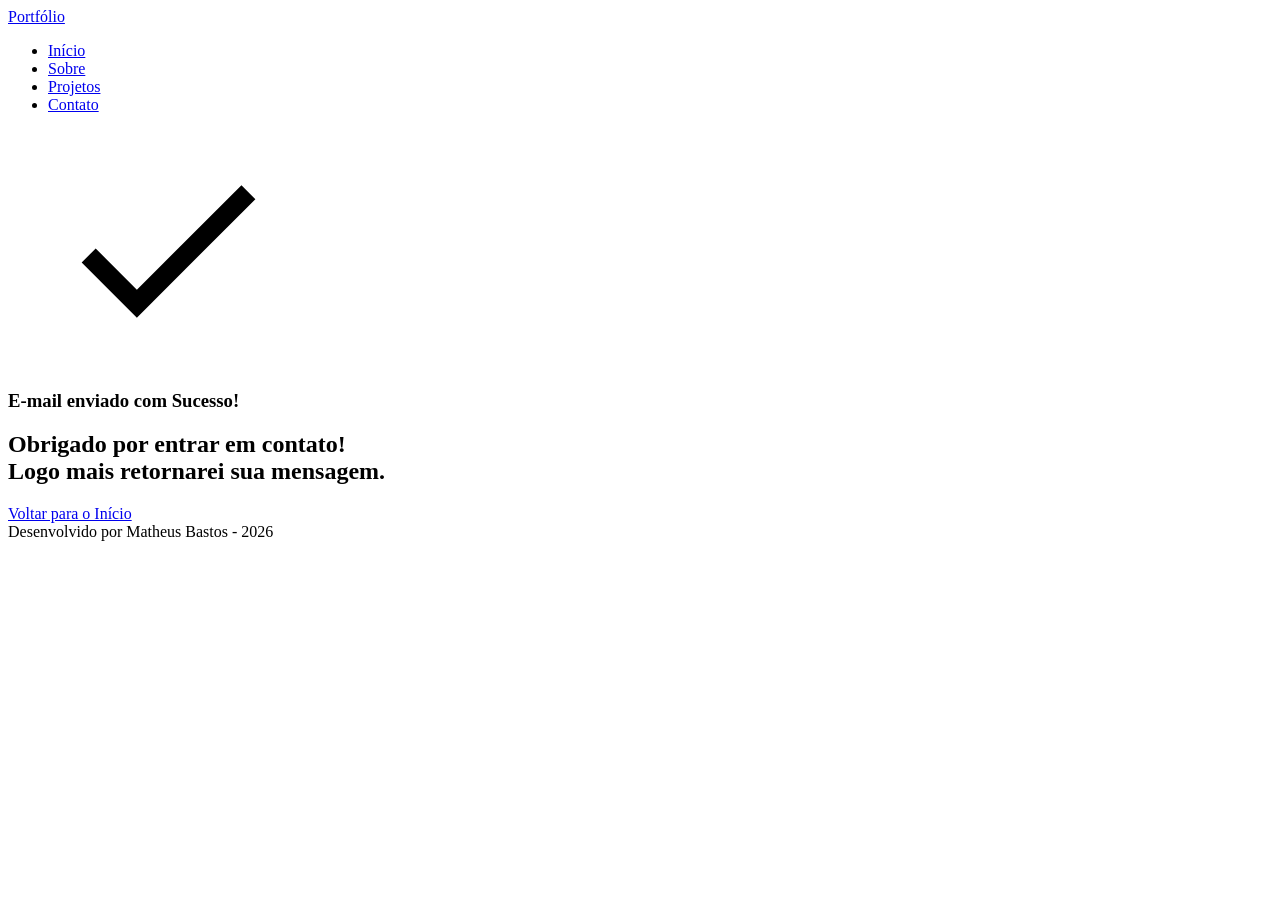
==== success.html @ c9abcc82 "✨ New Feature: Construção da página success e correção da página index" ====
<!DOCTYPE html>
<html lang="pt-br">
<head>
<meta charset="UTF-8">
  <meta name="viewport" content="width=device-width, initial-scale=1.0">
  <meta name="author" content="Matheus Bastos">
  <meta name ="description" content="Portfólio Pessoal do Matheus Bastos, 
                desenvolvedor Full Stack especializado em criar experiências 
                digitais incríveis. Conheça meus projetos e entre em contato.">
  <meta name="robots" content="index, follow">

  <link rel="icon" type="image/svg+xml" href="./assets/img/favicon.svg">

  <title>Portfólio do Matheus</title>
</head>

<body>

    <!-- Cabeçalho da Página (header) -->
    <header class="menu-container">
        <div class="menu-content">
            <a href="index.html" id="titulo">Portfólio</a>

            <nav>
                <ul class="menu-list">
                    <li><a href="index.html#hero">Início</a></li>
                    <li><a href="index.html#about">Sobre</a></li>
                    <li><a href="index.html#projects">Projetos</a></li>
                    <li><a href="index.html#contact">Contato</a></li>
                </ul>
            </nav>
        </div>
    </header>

    <!-- Seção Principal da Página (main) -->
    <main>
        
        <!-- Mensagem de Sucesso -->
        <section class="success-container">
            <article class="success-content">

                <figure class="success-icon">
                    <img src="./assets/img/success.svg" 
                        alt="Ilustração de sucesso" 
                        class="float-animation" width="20%"
                    >
                </figure>

                <h1>E-mail enviado com Sucesso!</h1>
                <h2>Obrigado por entrar em contato! <br> Logo mais retornarei sua mensagem.</h2>

                <a class="botao" href="index.html">Voltar para o Início</a>

            </article>
        </section>
        
    </main>

    <!-- Rodapé da Página (footer) -->
    <footer>
		  Desenvolvido por Matheus Bastos - 2026
    </footer>

</body>

</html>
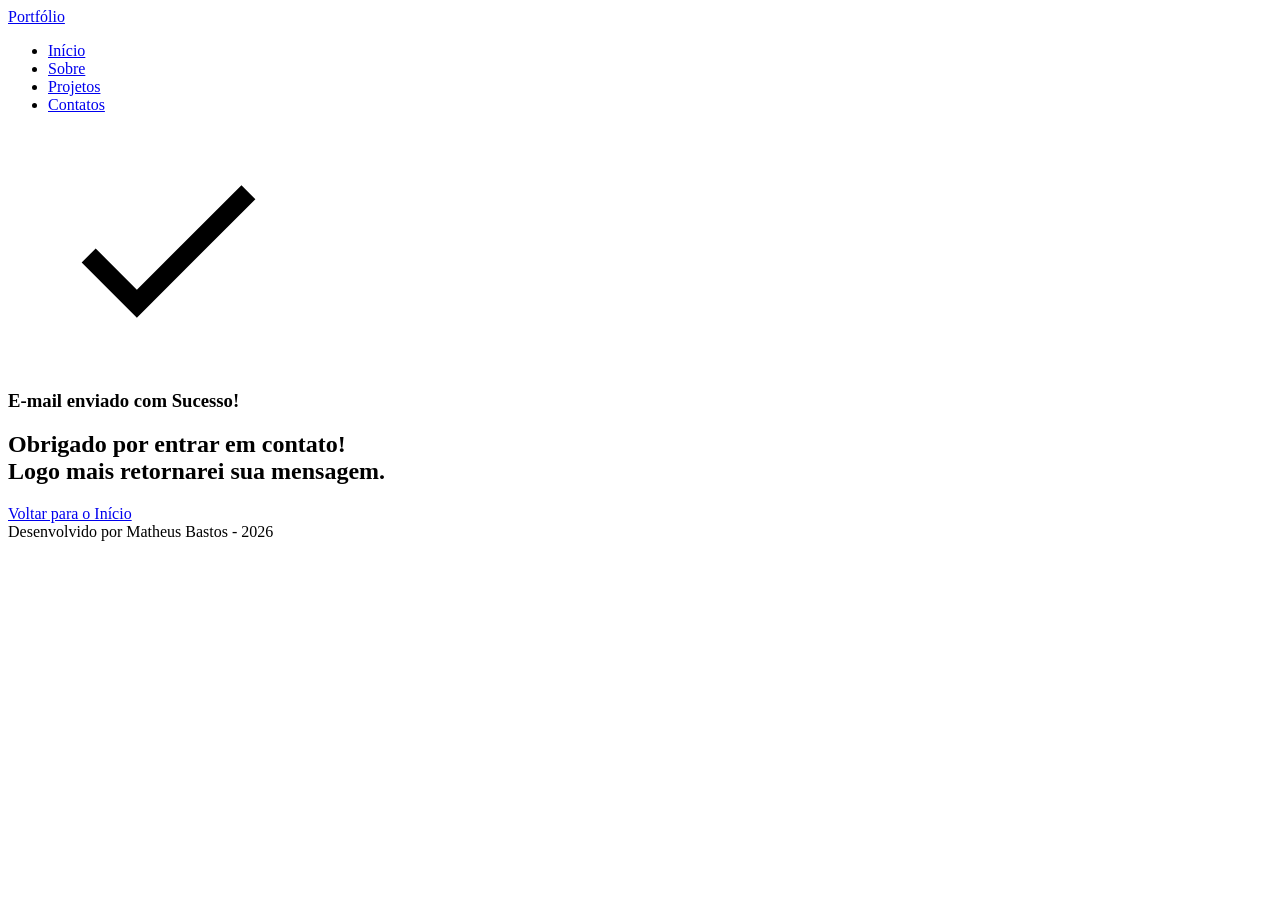
==== commit c2f45e7e: "✨ New Feature: Construção da página success" ====
--- a/success.html
+++ b/success.html
@@ -1,66 +1,65 @@
-<!DOCTYPE html>
+<!doctype html>
 <html lang="pt-br">
-<head>
-<meta charset="UTF-8">
-  <meta name="viewport" content="width=device-width, initial-scale=1.0">
-  <meta name="author" content="Matheus Bastos">
-  <meta name ="description" content="Portfólio Pessoal do Matheus Bastos, 
+  <head>
+    <meta charset="UTF-8" />
+    <meta name="viewport" content="width=device-width, initial-scale=1.0" />
+    <meta name="author" content="Matheus Bastos" />
+    <meta
+      name="description"
+      content="Portfólio Pessoal do Matheus Bastos, 
                 desenvolvedor Full Stack especializado em criar experiências 
-                digitais incríveis. Conheça meus projetos e entre em contato.">
-  <meta name="robots" content="index, follow">
+                digitais incríveis. Conheça meus projetos e entre em contato."
+    />
+    <meta name="robots" content="index, follow" />
 
-  <link rel="icon" type="image/svg+xml" href="./assets/img/favicon.svg">
+    <link rel="icon" type="image/svg+xml" href="./assets/img/favicon.svg" />
 
-  <title>Portfólio do Matheus</title>
-</head>
+    <title>Portfólio do Matheus</title>
+  </head>
 
-<body>
-
+  <body>
     <!-- Cabeçalho da Página (header) -->
     <header class="menu-container">
-        <div class="menu-content">
-            <a href="index.html" id="titulo">Portfólio</a>
+      <div class="menu-content">
+        <a href="index.html" id="titulo">Portfólio</a>
 
-            <nav>
-                <ul class="menu-list">
-                    <li><a href="index.html#hero">Início</a></li>
-                    <li><a href="index.html#about">Sobre</a></li>
-                    <li><a href="index.html#projects">Projetos</a></li>
-                    <li><a href="index.html#contact">Contato</a></li>
-                </ul>
-            </nav>
-        </div>
+        <nav>
+          <ul class="menu-list">
+            <li><a href="index.html#hero">Início</a></li>
+            <li><a href="index.html#about">Sobre</a></li>
+            <li><a href="index.html#projects">Projetos</a></li>
+            <li><a href="index.html#contact">Contatos</a></li>
+          </ul>
+        </nav>
+      </div>
     </header>
 
     <!-- Seção Principal da Página (main) -->
     <main>
-        
-        <!-- Mensagem de Sucesso -->
-        <section class="success-container">
-            <article class="success-content">
+      <!-- Mensagem de Sucesso -->
+      <section class="success-container">
+        <article class="success-content">
+          <figure class="success-icon">
+            <img
+              src="./assets/img/success.svg"
+              alt="Ilustração de sucesso"
+              class="float-animation"
+              width="20%"
+            />
+          </figure>
 
-                <figure class="success-icon">
-                    <img src="./assets/img/success.svg" 
-                        alt="Ilustração de sucesso" 
-                        class="float-animation" width="20%"
-                    >
-                </figure>
+          <h1>E-mail enviado com Sucesso!</h1>
+          <h2>
+            Obrigado por entrar em contato! <br />
+            Logo mais retornarei sua mensagem.
+          </h2>
 
-                <h1>E-mail enviado com Sucesso!</h1>
-                <h2>Obrigado por entrar em contato! <br> Logo mais retornarei sua mensagem.</h2>
-
-                <a class="botao" href="index.html">Voltar para o Início</a>
-
-            </article>
-        </section>
-        
+          <a class="botao" href="index.html">Voltar para o Início</a>
+        </article>
+      </section>
     </main>
 
     <!-- Rodapé da Página (footer) -->
-    <footer>
-		  Desenvolvido por Matheus Bastos - 2026
-    </footer>
-
-</body>
-
-</html>+    <footer>Desenvolvido por Matheus Bastos - 2026</footer>
+  </body>
+</html>
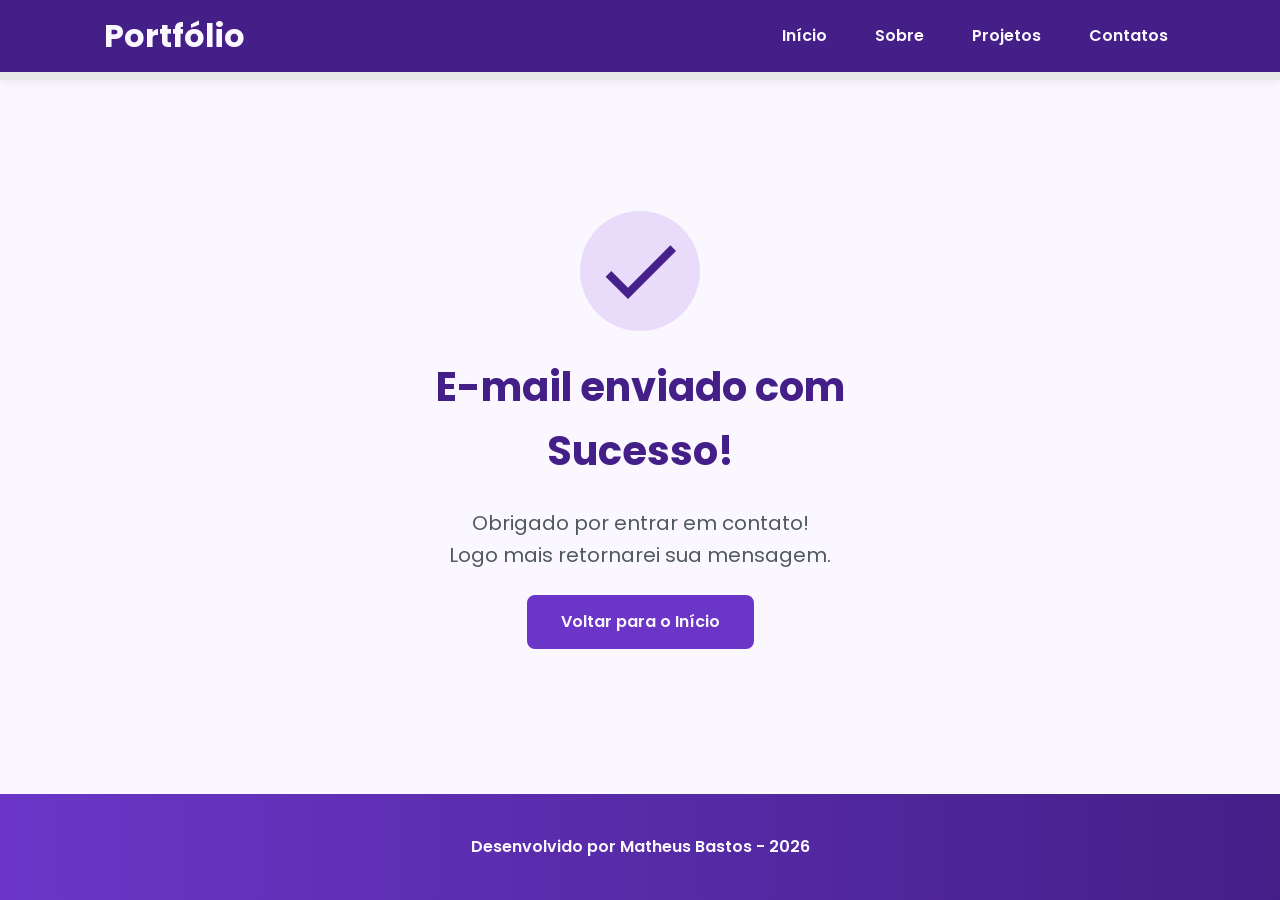
==== commit 70ef576c: "✨ New Feature: Construção da folha de estilos style.css" ====
--- a/success.html
+++ b/success.html
@@ -1,6 +1,16 @@
 <!doctype html>
 <html lang="pt-br">
   <head>
+    <!-- Fontes do Google -->
+    <link rel="preconnect" href="https://fonts.googleapis.com" />
+    <link rel="preconnect" href="https://fonts.gstatic.com" crossorigin />
+
+    <!-- Fonte do Google - Poppins -->
+    <link
+      href="https://fonts.googleapis.com/css2?family=Poppins&display=swap"
+      rel="stylesheet"
+    />
+
     <meta charset="UTF-8" />
     <meta name="viewport" content="width=device-width, initial-scale=1.0" />
     <meta name="author" content="Matheus Bastos" />
@@ -13,6 +23,9 @@
     <meta name="robots" content="index, follow" />
 
     <link rel="icon" type="image/svg+xml" href="./assets/img/favicon.svg" />
+
+    <!-- CSS principal da página -->
+    <link rel="stylesheet" href="./assets/css/style.css" />
 
     <title>Portfólio do Matheus</title>
   </head>
--- a/assets/css/style.css
+++ b/assets/css/style.css
@@ -0,0 +1,406 @@
+/* Reset do Navegador */
+* {
+  margin: 0;
+  padding: 0;
+  box-sizing: border-box;
+  font-family: 'Poppins', sans-serif;
+  font-weight: 400;
+  text-decoration: none;
+  outline: none;
+}    
+
+/* Variáveis */
+:root {
+    /* Paleta de Cores - Purple */
+    --purple-50: #f4eaff;
+    --purple-100: #e9dcfa;
+    --purple-200: #cdb3f0;
+    --purple-300: #b186e5;
+    --purple-400: #9460db;
+    --purple-500: #6b36c8;
+    --purple-600: #5b2ca0;
+    --purple-700: #4c2177;
+    --purple-800: #441f88;
+    --purple-900: #2a0e4d;
+    --purple-950: #1a0730;
+
+    /* Cores Neutras */
+    --gray-200: #e8e8e8;
+    --gray-400: #505861;
+    --black: #171717;
+    --white: #FAF7FF;
+
+    /* Cores de Estado */
+    --error: #e63946;
+
+    /* Sombras */
+    --shadow-sm: 0 0.25rem 0.5rem rgba(0, 0, 0, 0.05);
+    --shadow-md: 0 0.25rem 0.75rem rgba(107, 54, 200, 0.3);
+    --shadow-lg: 0 0.5rem 1.5rem rgba(107, 54, 200, 0.2);
+
+    /* Espaçamentos */
+    --spacing-xs: 0.5rem;
+    --spacing-sm: 1rem;
+    --spacing-md: 1.5rem;
+    --spacing-lg: 2rem;
+    --spacing-xl: 3rem;
+    --spacing-2xl: 4rem;
+
+    /* Tamanhos de Fonte */
+    --text-sm: 0.75rem;
+    --text-base: 1rem;
+    --text-lg: 1.25rem;
+    --text-xl: 1.5rem;
+    --text-2xl: 2rem;
+    --text-3xl: 2.5rem;
+
+    /* Border Radius */
+    --radius-sm: 0.25rem;
+    --radius-md: 0.5rem;
+    --radius-lg: 1rem;
+    --radius-xl: 2rem;
+    --radius-full: 50%;
+
+    /* Animação Padrão */
+    --transition-default: all 0.3s ease;
+}
+
+/* Configurações Básicas */
+
+html {
+  scroll-behavior: smooth;
+}
+
+body {
+  display: flex;
+  flex-direction: column;
+  min-height: 100vh;
+  background-color: var(--white);
+  line-height: 1.6;
+  color: var(--black);
+}
+
+main {
+  flex: 1;
+}
+
+/* Seções - Base Comum */
+
+.section-container {
+  max-width: 70rem;
+  margin: 0 auto;
+  padding: var(--spacing-xl) var(--spacing-md);
+  scroll-margin-top: 6rem;
+}
+
+/* Botões */
+
+.buttons-container {
+  display: flex;
+  gap: var(--spacing-sm);
+}
+
+.botao,
+.botao-outline {
+  display: inline-block;
+  padding: 0.75rem 2rem;
+  border: 0.15rem solid transparent;
+  border-radius: var(--radius-md);
+  font-size: var(--text-base);
+  font-weight: 600;
+  text-align: center;
+  cursor: pointer;
+  transition: var(--transition-default);
+}
+
+.botao {
+  border-color: var(--purple-500);
+  background-color: var(--purple-500);
+  color: var(--white);
+}
+
+.botao:hover {
+  border-color: var(--purple-800);
+  background-color: var(--purple-800);
+  box-shadow: var(--shadow-md);
+  transform: translateY(-0.25rem);
+}
+
+.botao-outline {
+  border-color: var(--purple-500);
+  background-color: transparent;
+  color: var(--purple-500);
+}
+
+.botao-outline:hover {
+  border-color: var(--purple-500);
+  background-color: var(--purple-500);
+  color: var(--white);
+  transform: translateY(-0.25rem);
+}
+
+/* Botões pequenos - Card Projetos */
+
+.botao.botao-sm,
+.botao-outline.botao-sm {
+  min-width: 6rem;
+  padding: 0.25rem var(--spacing-sm);
+  border-width: 0.125rem;
+  border-radius: 0.25rem;
+  font-size: var(--text-sm);
+}
+
+/* Seção Header - Cabeçalho e Menu */
+
+header {
+  position: sticky;
+  top: 0;
+  z-index: 1000;
+  width: 100%;
+  height: 5rem;
+  border-bottom: var(--spacing-xs) solid var(--gray-200);
+  box-shadow: var(--shadow-sm);
+  background-color: var(--purple-800);
+}
+
+header a {
+  font-weight: 600;
+  color: var(--white);
+  transition: color 0.3s ease;
+}
+
+header a:hover {
+  color: var(--purple-100);
+}
+
+#titulo {
+  font-size: var(--text-2xl);
+  font-weight: 700;
+}
+
+.menu-content {
+  display: flex;
+  justify-content: space-between;
+  align-items: center;
+  max-width: 70rem;
+  height: 100%;
+  margin: 0 auto;
+  padding: 0 var(--spacing-md);
+}
+
+.menu-list {
+  display: flex;
+  gap: var(--spacing-lg);
+  list-style: none;
+}
+
+.menu-list a {
+  padding: var(--spacing-xs);
+}
+
+/* Seção Hero */
+
+.hero-container {
+  display: flex;
+  align-items: center;
+  gap: var(--spacing-2xl);
+  min-height: calc(100vh - 5rem);
+}
+
+.hero-content {
+  display: flex;
+  flex: 1;
+  flex-direction: column;
+  gap: var(--spacing-md);
+
+}
+
+.hero-content span {
+  font-size: var(--text-xl);
+  font-weight: 700;
+}
+
+.hero-content h1 {
+  font-size: var(--text-3xl);
+  font-weight: 700;
+}
+
+.hero-content p,
+.about-content p,
+.contact-info p {
+  font-size: var(--text-lg);
+  color: var(--gray-400);
+}
+
+.hero-image {
+  display: flex;
+  flex: 1;
+  justify-content: center;
+}
+
+.hero-image img {
+  width: 100%;
+  max-width: 100%;
+  border-radius: var(--radius-xl);
+}
+
+/* Animação Flutuante */
+@keyframes float {
+  
+  0%,
+  100% {
+    transform: translateY(0);
+  }
+
+  50% {
+    transform: translateY(-1.25rem);
+  }
+
+}
+
+/* Usa animação */
+.float-animation {
+  animation: float 3s ease-in-out infinite;
+}
+
+/* About */
+
+.about-container {
+    display: flex;
+    align-items: center;
+    gap: var(--spacing-2xl);
+    margin: var(--spacing-2xl) auto;
+    border-radius: var(--radius-lg);
+    background-color: var(--gray-200);
+}
+
+.about-image {
+    flex: 0 0 17.5rem;
+}
+
+.about-image img {
+    width: 100%;
+    border: 0.35rem solid var(--purple-500);
+    border-radius: var(--radius-full);
+    box-shadow: var(--shadow-lg);
+}
+
+.about-content h2,
+.projects-container h2,
+.contact-info h2 {
+    margin-bottom: var(--spacing-md);
+    font-size: var(--text-3xl);
+    font-weight: 700;
+    color: var(--purple-800);
+}
+
+.about-content p {
+    margin-bottom: var(--spacing-sm);
+    text-align: justify;
+}
+
+.about-buttons-data {
+    display: flex;
+    justify-content: space-between;
+    align-items: center;
+    gap: var(--spacing-lg);
+    margin-top: var(--spacing-lg);
+}
+
+.about-buttons-data .botao {
+    margin-right: auto;
+}
+
+.data-container {
+    display: flex;
+    gap: var(--spacing-lg);
+    margin-top: 0;
+}
+
+.data-item {
+    display: flex;
+    flex-direction: column;
+    align-items: center;
+}
+
+.data-number {
+    font-size: var(--text-xl);
+    font-weight: 700;
+    text-align: center;
+    color: var(--purple-500);
+}
+
+.data-label {
+    font-size: var(--text-base);
+    text-align: center;
+    color: var(--gray-400);
+}
+
+/* Projects */
+
+
+
+/* Footer */
+
+footer {
+    padding: 2.5rem;
+    background: linear-gradient(to right, var(--purple-500), var(--purple-800));
+    font-weight: 600;
+    text-align: center;
+    color: var(--white);
+}
+
+/* Página Success */
+
+.success-container {
+    display: flex;
+    flex-direction: column;
+    justify-content: center;
+    align-items: center;
+    width: 100%;
+    min-height: calc(100vh - 12.5rem);
+    padding: var(--spacing-xl) var(--spacing-md);
+}
+
+.success-content {
+    display: flex;
+    flex-direction: column;
+    align-items: center;
+    gap: var(--spacing-md);
+    max-width: 37.5rem;
+    text-align: center;
+}
+
+.success-content h1 {
+    font-size: var(--text-3xl);
+    font-weight: 700;
+    color: var(--purple-800);
+}
+
+.success-content h2 {
+    font-size: var(--text-lg);
+    color: var(--gray-400);
+}
+
+.success-icon {
+    display: flex;
+    align-items: center;
+    justify-content: center;
+    width: 7.5rem;
+    height: 7.5rem;
+    border-radius: var(--radius-full);
+    background-color: var(--purple-100);
+}
+
+.success-icon img {
+    width: 6rem;
+    height: 6rem;
+    filter: brightness(0) 
+            saturate(100%) 
+            invert(11%) 
+            sepia(69%) 
+            saturate(3759%) 
+            hue-rotate(256deg) 
+            brightness(101%) 
+            contrast(96%);
+}
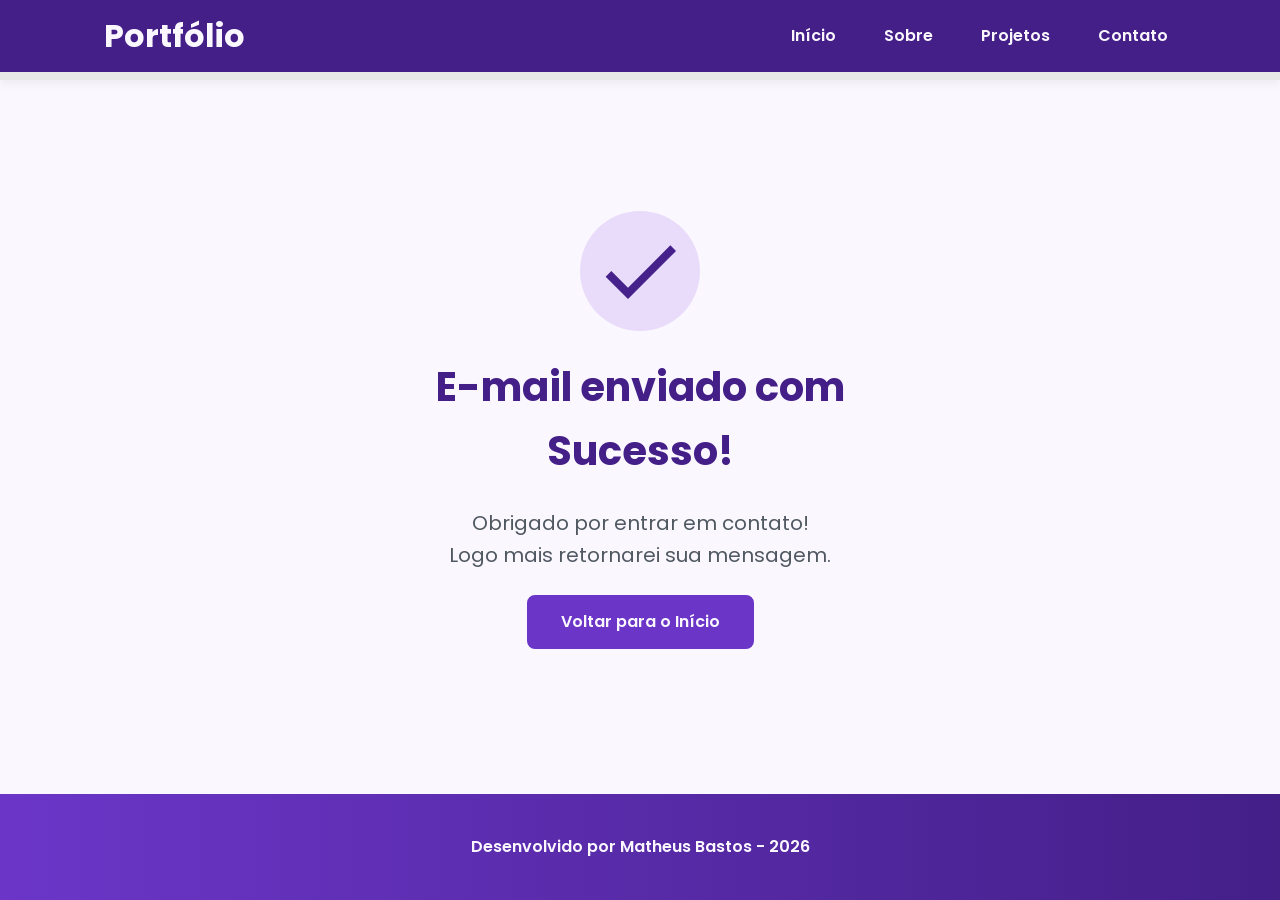
==== commit bb7b257a: "UI: Troca FormSubmit por Web3Forms no formulário" ====
--- a/success.html
+++ b/success.html
@@ -41,7 +41,7 @@
             <li><a href="index.html#hero">Início</a></li>
             <li><a href="index.html#about">Sobre</a></li>
             <li><a href="index.html#projects">Projetos</a></li>
-            <li><a href="index.html#contact">Contatos</a></li>
+            <li><a href="index.html#contact">Contato</a></li>
           </ul>
         </nav>
       </div>
--- a/assets/css/style.css
+++ b/assets/css/style.css
@@ -338,7 +338,232 @@
 
 /* Projects */
 
-
+.projects-container {
+  scroll-margin-top: 3rem;
+  margin: var(--spacing-2xl) auto; 
+  text-align: center;
+}
+
+.projects-swiper {
+  position: relative;
+  width: 100%;
+  padding: var(--spacing-sm) var(--spacing-xl) var(--spacing-xl);
+  overflow: hidden;
+}
+
+/* Card Projetos */
+
+.project-card {
+  display: flex;
+  flex-direction: column;
+  width: 100%;
+  height: 100%;
+  border: 0.15rem solid var(--gray-200);
+  border-radius: var(--radius-lg);
+  background-color: var(--white);
+  box-shadow: var(--shadow-sm);
+  overflow: hidden;
+  transition: var(--transition-default);
+}
+
+.project-card:hover {
+  box-shadow: var(--shadow-lg);
+}
+
+.project-image {
+  display: flex;
+  justify-content: center;
+  align-items: center;
+  width: 100%;
+  height: 10rem;
+  background: linear-gradient(135deg, var(--purple-50) 0%, var(--purple-100) 100%);
+}
+
+.project-image img {
+  width: 75%;
+  height: 75%;
+  max-width: 7rem;
+  max-height: 7rem;
+  object-fit: contain;
+  transition: transform 0.3s ease;
+}
+
+.project-content {
+  display: flex;
+  flex: 1;
+  flex-direction: column;
+  padding: var(--spacing-md);
+  text-align: left;
+}
+
+.project-content h3 {
+  margin-bottom: 0.75rem;
+  font-size: var(--text-lg);
+  font-weight: 700;
+}
+
+.project-content p {
+  flex: 1;
+  margin-bottom: var(--spacing-sm);
+  font-size: var(--text-base);
+  color: var(--gray-400)
+}
+
+.project-tags {
+  display: flex;
+  flex-wrap: wrap;
+  gap: var(--spacing-xs)
+}
+
+.tag {
+  padding: 0.375rem 0.75rem;
+  border-radius: var(--radius-sm);
+  background-color: var(--purple-100);
+  font-size: var(--text-sm);
+  font-weight: 600;
+  color: var(--purple-800);
+}
+
+.project-buttons {
+  display: flex;
+  justify-content: center;
+  align-items: center;
+  gap: 0.75rem;
+  margin-top: var(--spacing-sm);
+}
+
+/* Configuração do Swiper */
+
+.swiper-wrapper {
+    align-items: stretch;
+}
+
+.swiper-slide {
+    display: flex;
+    height: auto;
+}
+
+/* Botões do Swiper (navegação) */
+.swiper-button-next,
+.swiper-button-prev {
+    width: 3rem;
+    height: 3rem;
+}
+
+.swiper-button-next:after,
+.swiper-button-prev:after {
+    font-size: var(--text-lg);
+    color: var(--purple-500);
+}
+
+.swiper-button-next:hover:after,
+.swiper-button-prev:hover:after {
+    color: var(--purple-800);
+}
+
+/* Indicadores de paginação */
+.swiper-pagination-bullet {
+    width: 0.75rem;
+    height: 0.75rem;
+    background-color: var(--gray-200);
+    opacity: 1;
+}
+
+.swiper-pagination-bullet-active {
+    width: var(--spacing-lg);
+    border-radius: var(--radius-sm);
+    background-color: var(--purple-500);
+}
+
+/* Seção de Contato */
+
+.contact-container {
+  display: grid;
+  grid-template-columns: 1fr 1fr;
+  gap: var(--spacing-2xl);
+}
+
+/* Redes Sociais */
+
+.contact-info h2{
+  margin-bottom: var(--spacing-md);
+}
+
+.contact-info p{
+  margin-bottom: var(--spacing-lg);
+}
+
+.social-container {
+  display: flex;
+  justify-content: center;
+  gap: var(--spacing-xl);
+}
+
+.social-icon {
+  width: 5rem;
+  height: 5rem;
+  padding: 0.75rem;
+  border-radius: var(--radius-md);
+  transition: var(--transition-default);
+}
+
+.social-icon img{
+  width: 100%;
+  filter: brightness(0) saturate(100%);
+  transition: filter 0.3s ease;
+}
+
+.social-icon img:hover {
+  filter: brightness(0) 
+          saturate(100%) 
+          invert(42%) 
+          sepia(93%) 
+          saturate(1352%) 
+          hue-rotate(243deg) 
+          brightness(79%) 
+          contrast(91%);
+}
+
+/* Formulário de Contato */
+
+form {
+  display: flex;
+  flex-direction: column;
+  gap: 0.75rem;
+}
+
+form label {
+  font-size: var(--text-base);
+  font-weight: 600;
+}
+
+form input,
+form textarea {
+  width: 100%;
+  padding: 0.5rem var(--spacing-sm);
+  border: 0.25rem solid var(--gray-200);
+  border-radius: var(--radius-md);
+  font-family: inherit;
+  font-size: var(--text-base);
+  transition: border-color 0.3s ease;
+}
+
+form input:focus,
+form textarea:focus {
+  border-color: var(--purple-500);
+  outline: none
+}
+
+form textarea {
+  min-height: 5rem;
+  resize: none;
+}
+
+form span {
+  margin-top: -0.75rem;
+  font-size: var(--text-sm);
+  color: var(--error);
+}
 
 /* Footer */
 
@@ -403,4 +628,418 @@
             hue-rotate(256deg) 
             brightness(101%) 
             contrast(96%);
+}
+
+/* ========================================
+   RESPONSIVIDADE - TABLETS (até 1024px)
+======================================== */
+
+@media screen and (max-width: 1024px) {
+   
+    /* Layout */
+    .section-container {
+        padding: var(--spacing-lg) var(--spacing-md);
+    }
+
+    /* Tipografia */
+    .section-container h1 {
+        font-size: var(--text-3xl);
+    }
+
+    .section-container h2 {
+        font-size: var(--text-2xl);
+    }
+
+    .section-container p  {
+        font-size: var(--text-base);
+    }
+
+    .section-container span {
+        font-size: var(--text-lg);
+    }
+
+    .success-content h1 {
+        font-size: var(--text-3xl);
+    }
+
+    .success-content h2 {
+        font-size: var(--text-lg); 
+    }
+
+    /* Header */
+    #titulo {
+        font-size: var(--text-xl); 
+    }
+
+    /* Header - Oculta menu em telas pequenas */
+    @media (max-width: 768px) {
+        .menu-list {
+            display: none;
+        }
+    }
+
+    /* Hero */
+    .hero-container {
+        flex-direction: column-reverse;
+        gap: var(--spacing-lg);
+        min-height: 60vh;
+        text-align: center;
+    }
+
+    .hero-content,
+    .hero-image {
+        width: 90%;
+    }
+
+    .hero-image img {
+        object-fit: cover;
+    }
+
+    .buttons-container {
+        justify-content: center;
+        width: 100%;
+    }
+
+    .hero-container .botao,
+    .hero-container .botao-outline {
+        padding: 0.75rem 1.5rem;
+        font-size: var(--text-base);
+        white-space: nowrap;
+    }
+
+    /* About */
+    .about-container {
+        flex-direction: column;
+        gap: var(--spacing-md);
+        margin: var(--spacing-lg);
+        padding: var(--spacing-lg);
+    }
+
+    .about-image {
+        flex: 0 0 auto;
+        width: 100%;
+        display: flex;
+        justify-content: center;
+    }
+
+    .about-image img {
+        max-width: 16rem;
+        width: 100%;
+    }
+
+    .about-content {
+        width: 100%;
+    }
+
+    .about-buttons-data {
+        flex-direction: column;
+        gap: var(--spacing-md);
+        align-items: stretch;
+    }
+
+    .about-buttons-data .botao {
+        margin-right: 0;
+    }
+
+    .data-container {
+        justify-content: center;
+        width: 100%;
+    }
+
+    /* Projects */
+    .projects-container {
+        margin: var(--spacing-lg) auto 0;
+    }
+
+    .projects-swiper {
+        margin: 0;
+        padding: var(--spacing-sm) var(--spacing-lg) 2.5rem;
+    }
+
+    .project-card {
+        width: 100%;
+        height: 30rem;
+        min-height: 30rem;
+        max-height: 30rem;
+        max-width: 100%;
+    }
+
+    .project-content {
+        display: flex;
+        flex-direction: column;
+        justify-content: space-between;
+        height: 100%;
+    }
+
+    .project-content p {
+        flex: 1;
+        overflow: hidden;
+    }
+
+    .project-tags {
+        min-height: 2.5rem;
+        align-items: flex-start;
+    }
+
+    .swiper-wrapper {
+        align-items: stretch;
+    }
+
+    .swiper-slide {
+        display: flex;
+        justify-content: center;
+        align-items: stretch;
+        height: auto;
+    }
+
+    .swiper-button-next,
+    .swiper-button-prev {
+        display: none;
+    }
+
+    /* Contact */
+    .contact-container {
+        grid-template-columns: 1fr;
+        gap: var(--spacing-lg);
+        width: 90%;
+        margin: 0 auto;
+    }
+
+    /* Success Page */
+    .success-container {
+        padding: var(--spacing-xl) var(--spacing-md);
+        min-height: calc(100vh - 10rem);
+    }
+
+    .success-content {
+        gap: var(--spacing-lg);
+        max-width: 35rem;
+    }
+
+    .success-icon {
+        width: 6rem;
+        height: 6rem;
+    }
+
+    .success-icon img {
+        width: 5rem;
+        height: 5rem;
+    }
+}
+
+/* ========================================
+   RESPONSIVIDADE - MOBILE (até 480px)
+======================================== */
+
+@media screen and (max-width: 480px) {
+
+    /* Layout */
+    .section-container {
+        padding: var(--spacing-md) var(--spacing-sm);
+    }
+
+    /* Tipografia Mobile */
+    .section-container h1 {
+        font-size: var(--text-xl);
+    }
+
+    .section-container h2 {
+        font-size: var(--text-xl);
+    }
+
+    .section-container p {
+        font-size: var(--text-base);
+    }
+
+    .section-container span {
+        font-size: var(--text-lg);
+    }
+
+    .success-content h1 {
+        font-size: var(--text-xl);
+    }
+
+    .success-content h2 {
+        font-size: var(--text-base);
+    }
+
+    /* Header */
+    #titulo {
+        font-size: var(--text-xl);
+    }
+
+    .menu-list {
+        display: none;
+    }
+
+    /* Hero */
+    .hero-container {
+        gap: var(--spacing-sm);
+    }
+
+    .hero-content {
+        gap: var(--spacing-xs);
+        width: 100%;
+    }
+
+    .buttons-container {
+        flex-direction: column;
+        gap: 0.75rem;
+        width: 100%;
+    }
+
+    .buttons-container .botao,
+    .buttons-container .botao-outline {
+        width: 100%;
+    }
+
+    .hero-container .botao,
+    .hero-container .botao-outline {
+        padding: 0.75rem 1rem;
+        font-size: var(--text-base);
+        white-space: nowrap;
+    }
+
+    .hero-image {
+        width: 100%;
+    }
+
+    .hero-image img {
+        max-width: 20rem;
+    }
+
+    /* About */
+    .about-container {
+        margin: var(--spacing-lg) 0.5rem;
+        padding: var(--spacing-md);
+    }
+
+    .about-image img {
+        max-width: 14rem;
+    }
+
+    .about-buttons-data .botao,
+    .about-buttons-data .botao-outline {
+        width: 100%;
+        padding: 0.75rem var(--spacing-lg);
+        font-size: var(--text-base);
+        text-align: center;
+    }
+
+    .data-number {
+        font-size: var(--text-lg);
+    }
+
+    .data-label {
+        font-size: var(--text-sm);
+    }
+
+    /* Projects */
+    .projects-container {
+        margin: var(--spacing-lg) auto 0;
+    }
+
+    .projects-swiper {
+        position: relative;
+        margin: 0;
+        padding: var(--spacing-sm) 0 2rem 0;
+        overflow: visible;
+    }
+
+    .project-card {
+        width: 100%;
+        height: 20rem;
+        max-width: 20rem;
+    }
+
+    .project-image {
+        height: 10rem;
+    }
+
+    .project-content {
+        padding: var(--spacing-md);
+    }
+
+    .project-content h3 {
+        font-size: var(--text-lg);
+    }
+
+    .project-content p {
+        font-size: var(--text-base);
+    }
+
+    /* Contact */
+    .contact-container {
+        width: 100%;
+    }
+
+    .contact-info p {
+        margin-bottom: var(--spacing-md);
+    }
+
+    .social-container {
+        flex-wrap: wrap;
+        gap: var(--spacing-lg);
+        margin-bottom: var(--spacing-xs);
+    }
+
+    .social-icon {
+        width: 4rem;
+        height: 4rem;
+    }
+
+    /* Formulário */
+    form {
+        gap: var(--spacing-sm);
+    }
+
+    form label {
+        font-size: var(--text-base);
+    }
+
+    form input,
+    form textarea {
+        padding: 0.75rem;
+        font-size: var(--text-base);
+    }
+
+    form button {
+        padding: 0.75rem var(--spacing-md);
+        font-size: var(--text-base);
+    }
+
+    /* Footer */
+    footer {
+        padding: var(--spacing-md) var(--spacing-sm);
+        font-size: var(--text-sm);
+    }
+    
+    /* Success Page */
+    .success-container {
+        padding: var(--spacing-lg) var(--spacing-sm);
+        min-height: calc(100vh - 8rem);
+    }
+
+    .success-content {
+        gap: var(--spacing-md);
+        max-width: 100%;
+        padding: 0 var(--spacing-sm);
+    }
+
+    .success-icon {
+        width: 5rem;
+        height: 5rem;
+    }
+
+    .success-icon img {
+        width: 4rem;
+        height: 4rem;
+    }
+
+    .success-content .botao {
+        width: 100%;
+        max-width: 20rem;
+        padding: 0.75rem var(--spacing-lg);
+    }
+
 }
